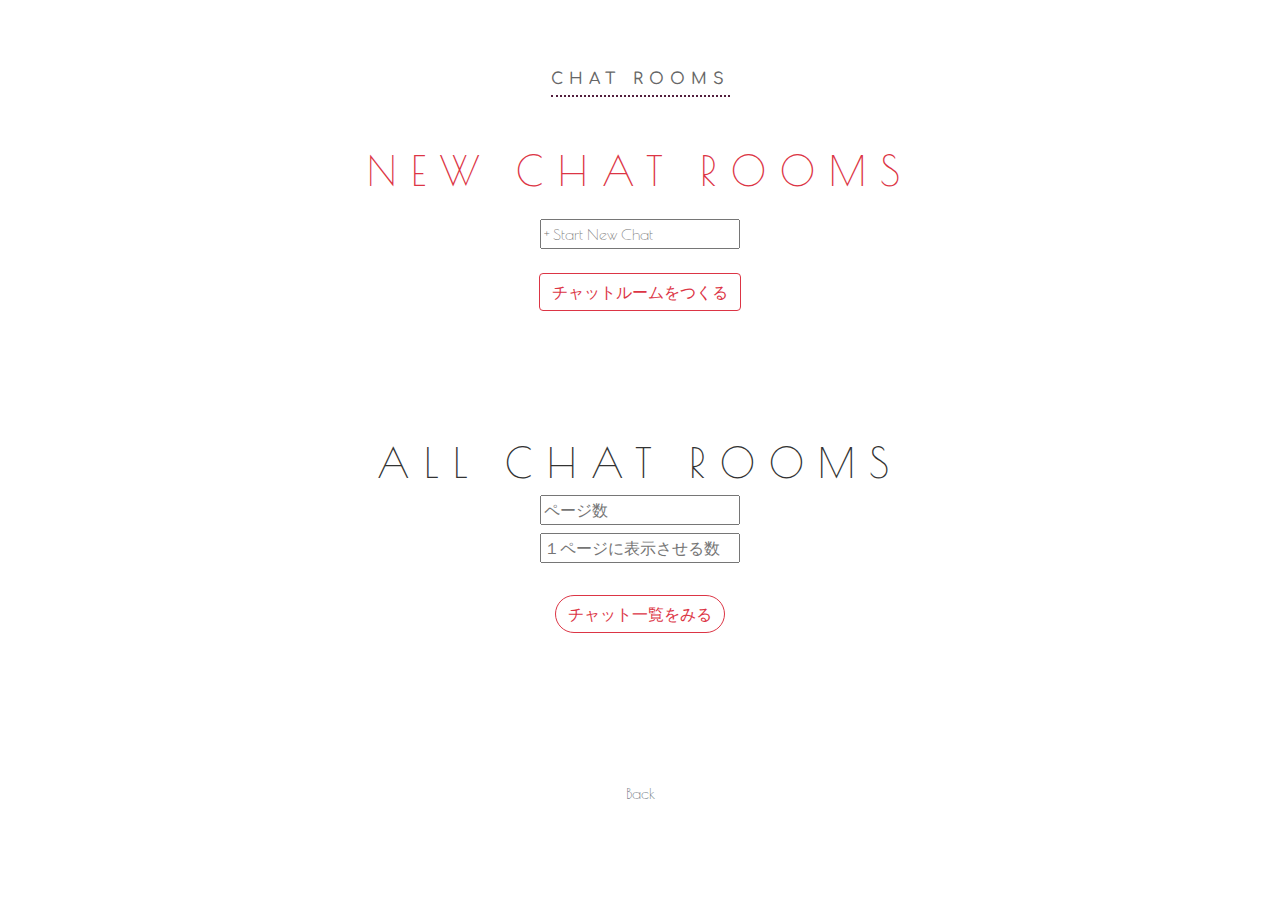
==== chatrooms.html @ cc856ccf "チャットルーム作成&チャットルーム一覧表示ができた！" ====
<!DOCTYPE html>
<html lang=“ja”>
<head>
  <meta charset="UTF-8">
  <link rel="stylesheet" href="https://stackpath.bootstrapcdn.com/bootstrap/4.4.1/css/bootstrap.min.css" integrity="sha384-Vkoo8x4CGsO3+Hhxv8T/Q5PaXtkKtu6ug5TOeNV6gBiFeWPGFN9MuhOf23Q9Ifjh" crossorigin="anonymous">
  <link href="https://fonts.googleapis.com/css?family=Poiret+One&display=swap" rel="stylesheet">
  <link href="https://fonts.googleapis.com/css?family=Comfortaa:400,700|Kosugi+Maru&display=swap" rel="stylesheet">
  <link rel="stylesheet" href="style.css">
  <title>チャットルーム</title>
</head>
<body>
  <div class="wrapper">
      <h2 class="chatrooms">CHAT ROOMS</h2>

      <div class="section">
          <h1 class="text-danger mb-4">NEW CHAT ROOMS</h1>
          <input id="newChatRooms" type="text" placeholder="+ Start New Chat"><br>
          <a href="" onclick="onButtonClickNewChatRooms();return false;" class="btn btn-outline-danger mt-4 mb-5">チャットルームをつくる</a>
          <div id="myposts_area"></div>
        </div>

      <div class="section">
        <h1>ALL CHAT ROOMS</h1>
        <input id="chatRoomsPage" class="mb-2" type="text" placeholder="ページ数"><br>
        <input id="chatRoomsLimit" class="mb-2" type="text" placeholder="１ページに表示させる数"><br>
        <button type="button" class="btn btn-outline-danger mt-4 mb-5 rounded-pill" onclick="onButtonClickAllChatRooms( )">チャット一覧をみる</button>
        <div id="chat_area"></div>
      </div>

      <div class="footer">
          <a href="mypage.html" class="text-secondary mt-4 mb-5">Back</a>
      </div>
  </div>
<script src="common.js"></script>
</body>
</html>
---- style.css ----
body{
  background: url(./img/texture171030IMGL0767_TP_V.jpg);
  background-size:cover;
}

.wrapper {
  width: 600px;
  max-width: 95%;
  margin: 50px auto;
  text-align: center;
  color: #333;
  font-family: 'Poiret One', cursive;
}
.wrapper-mypage {
  width: 600px;
  max-width: 95%;
  margin: 30px auto;
  text-align: center;
  color: #333;
  font-family: 'Sawarabi Gothic', sans-serif;
}

.signUpFrom{
  width: 400px;
  margin: 0 auto;
  text-align: center;
}

.signUpFrom input {
  text-align: center;
}
.wrapper input{
  width: 200px;
}
.wrapper input:focus{
  border-color: #521E3D;
  opacity: 0.5;
}

.wrapper h1, .wrapper-mypage h1{
  font-family: 'Poiret One', cursive;
  letter-spacing: 14px;
}
.wrapper-mypage h2 , .chatrooms{
  font-family: 'Comfortaa', cursive;
  letter-spacing: 6px;
  font-size: 1em;
  border-bottom: dotted 2px #521E3D;
  display: inline-block;
  margin-bottom: 50px;
  padding: 20px 0 6px 0;
  color: #666;
}
.icon{
  width: 40%;
  height: auto;
  margin-bottom: 70px;
}
.navbar-nav{
  background-color: #EC3279;
  padding: 17px 0;
}
.list{
  width: 1400px;
  max-width: 95%;
  margin: 0 auto;
  /* text-align: center; */
  position: relative;
}
.list li{
  list-style: none;
  display: inline-block;
  margin-right: 45px;
  padding: 0 10px;
}
.list a{
  color: white;
}
.list li:hover{
  opacity: 0.5;
}
.logoutBtn{
  position: absolute;
  right: 45px;
}
.footer{
  margin-top: 100px;
}

.section{
  margin-bottom: 80px;
}

#myposts_area{
  color:#666;
  /* background-color: white; */
  height: 100%;
  width: 480px;
  margin: 0 auto;
  /* border-radius: 3%;
  box-shadow: 16px 28px 0px -3px rgba(0,0,0,0.1); */
}
#posts_area{
  color:#666;
  background-color: white;
  height: 100%;
  width: 480px;
  margin: 0 auto;
  border-radius: 3%;
  background-color: white;
}
#myposts_area p{
  padding: 15px 0;
  background-color: white;
  border-radius: 3%;
  box-shadow: 12px 14px 0px 0px rgba(0,0,0,0.1);
  margin-bottom: 28px;
}
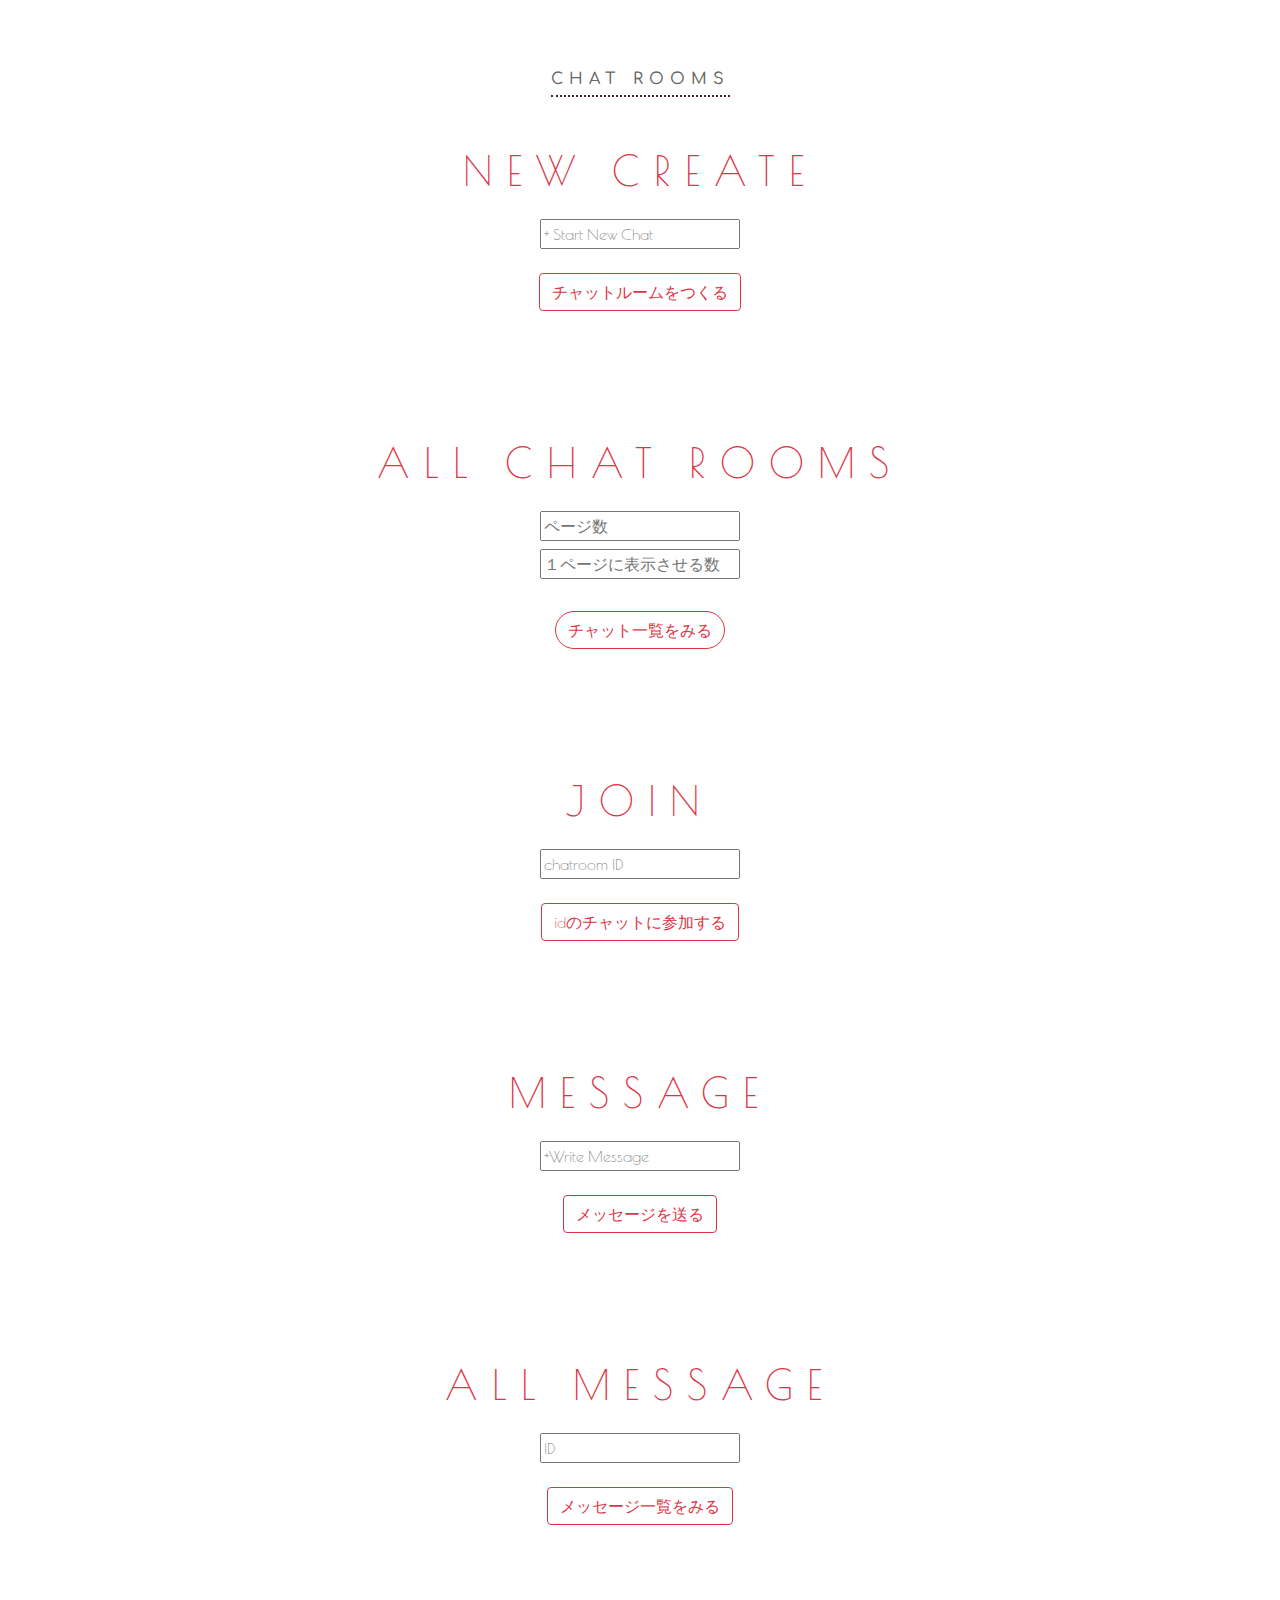
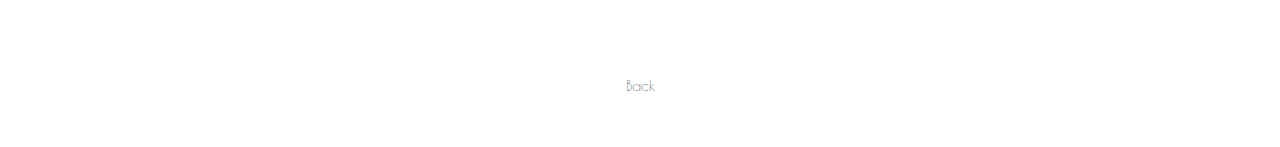
==== commit 9192aa46: "チャットルーム参加 & メッセージ送信ができるようになった！" ====
--- a/chatrooms.html
+++ b/chatrooms.html
@@ -10,22 +10,47 @@
 </head>
 <body>
   <div class="wrapper">
-      <h2 class="chatrooms">CHAT ROOMS</h2>
+    <h2 class="chatrooms">CHAT ROOMS</h2>
 
-      <div class="section">
-          <h1 class="text-danger mb-4">NEW CHAT ROOMS</h1>
-          <input id="newChatRooms" type="text" placeholder="+ Start New Chat"><br>
-          <a href="" onclick="onButtonClickNewChatRooms();return false;" class="btn btn-outline-danger mt-4 mb-5">チャットルームをつくる</a>
-          <div id="myposts_area"></div>
-        </div>
+    <div class="section">
+      <h1 class="text-danger mb-4">NEW CREATE</h1>
+      <input id="newChatRooms" type="text" placeholder="+ Start New Chat"><br>
+      <a href="" onclick="onButtonClickNewChatRooms();return false;" class="btn btn-outline-danger mt-4 mb-5">チャットルームをつくる</a>
+      <div id="myposts_area"></div>
+    </div>
 
-      <div class="section">
-        <h1>ALL CHAT ROOMS</h1>
-        <input id="chatRoomsPage" class="mb-2" type="text" placeholder="ページ数"><br>
-        <input id="chatRoomsLimit" class="mb-2" type="text" placeholder="１ページに表示させる数"><br>
-        <button type="button" class="btn btn-outline-danger mt-4 mb-5 rounded-pill" onclick="onButtonClickAllChatRooms( )">チャット一覧をみる</button>
-        <div id="chat_area"></div>
+    <div class="section">
+      <h1 class="text-danger mb-4">ALL CHAT ROOMS</h1>
+      <input id="chatRoomsPage" class="mb-2" type="text" placeholder="ページ数"><br>
+      <input id="chatRoomsLimit" class="mb-2" type="text" placeholder="１ページに表示させる数"><br>
+      <button type="button" class="btn btn-outline-danger mt-4 mb-5 rounded-pill" onclick="onButtonClickAllChatRooms( )">チャット一覧をみる</button>
+      <div id="chat_area"></div>
+    </div>
+
+    <div class="section">
+      <h1 class="text-danger mb-4">JOIN</h1>
+      <input id="chatroomID" type="text" placeholder="chatroom ID">
+      <div class="signUpFrom mb-4">
+        <button onclick="onButtonClickjoinChatrooms();return false;" class="btn btn-outline-danger mt-4 mb-5">idのチャットに参加する
       </div>
+    </div><!-- チャットルームに参加 -->
+
+    <div class="section">
+      <h1 class="text-danger mb-4">MESSAGE</h1>
+      <input id="chatMessage" type="teÏxt" placeholder="+Write Message">
+      <div class="signUpFrom mb-4">
+        <button onclick="onButtonClickChatMessage();return false;" class="btn btn-outline-danger mt-4 mb-5">メッセージを送る
+      </div>
+    </div><!-- チャットルーム内でメッセージを送る -->
+
+    <div class="section">
+      <h1 class="text-danger mb-4">ALL MESSAGE</h1>
+      <input id="allChatMessage" type="text" placeholder="ID">
+      <div class="signUpFrom mb-4">
+        <button onclick="onButtonClickAllChatMessage();return false;" class="btn btn-outline-danger mt-4 mb-5">メッセージ一覧をみる
+      </div>
+      <div id="chatMessage_area"></div>
+    </div><!-- チャットルーム内でメッセージ一覧をみる -->
 
       <div class="footer">
           <a href="mypage.html" class="text-secondary mt-4 mb-5">Back</a>
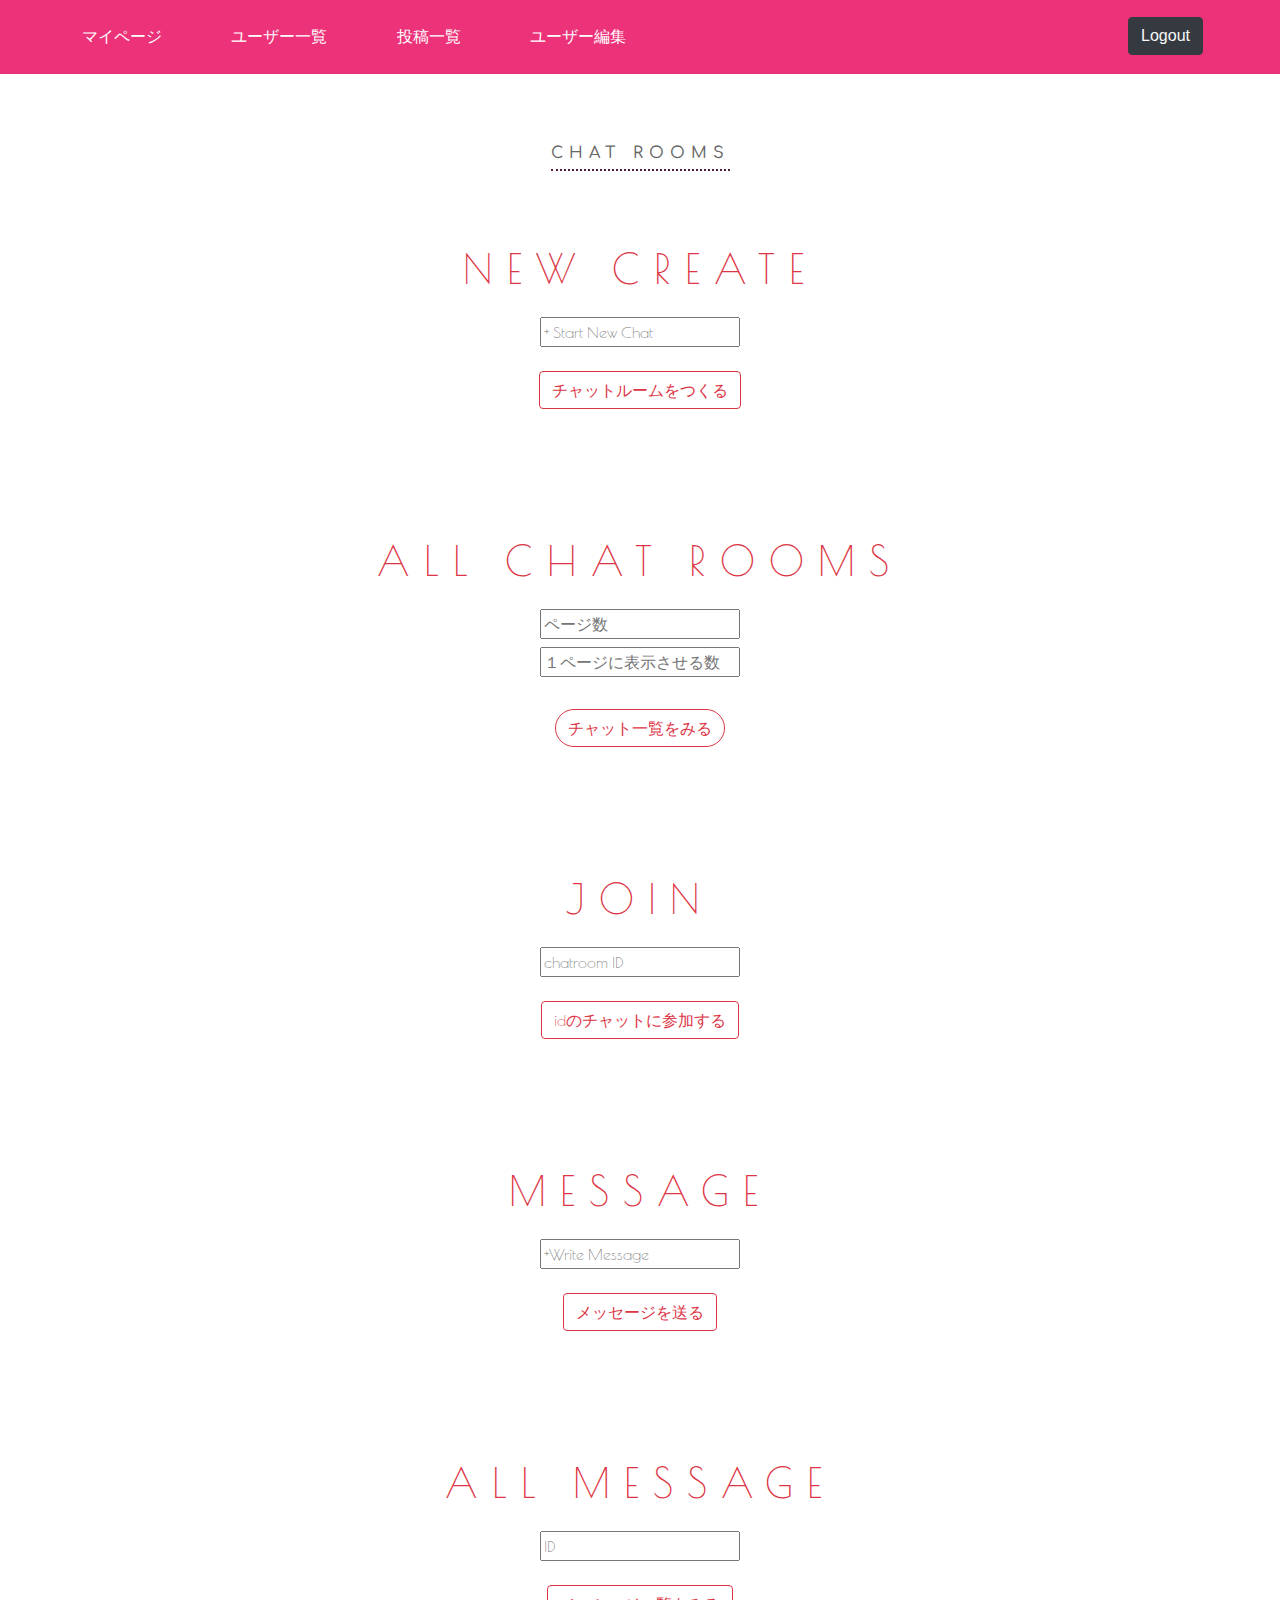
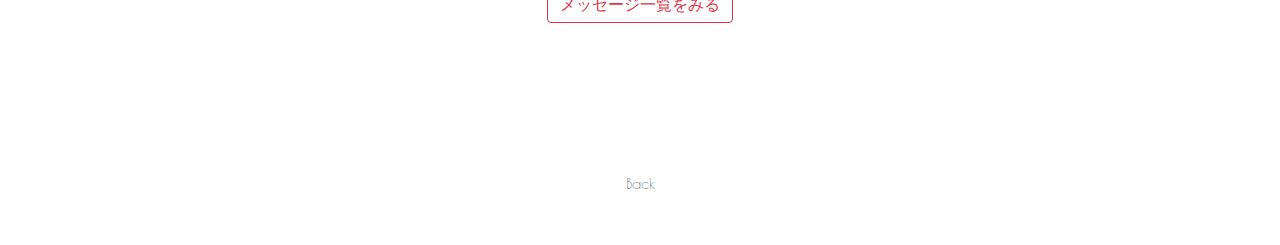
==== commit 57146c6c: "ログアウトボタンを押したらローカルストレージをクリアできるようにした" ====
--- a/chatrooms.html
+++ b/chatrooms.html
@@ -9,9 +9,20 @@
   <title>チャットルーム</title>
 </head>
 <body>
+<div class="navbar-nav">
+    <ul class="list">
+      <li><a class="nav-item nav-link" href="mypage.html">マイページ</a></li>
+      <li><a class="nav-item nav-link" href="users.html">ユーザー一覧</a></li>
+      <li><a class="nav-item nav-link" href="posts.html">投稿一覧</a></li>
+      <li><a class="nav-item nav-link" href="edit.html">ユーザー編集</a></li>
+      <button onclick="onButtonClickLogout();return false;" class="logoutBtn btn btn-dark"><a href="login.html" class="text-light">Logout</a></button>
+    </ul>
+  </div>
   <div class="wrapper">
     <h2 class="chatrooms">CHAT ROOMS</h2>
-
+    <div>
+        <img src="./img/thumb-1905-ai.jpeg" class="girls" alt="" width="" height="">
+      </div>
     <div class="section">
       <h1 class="text-danger mb-4">NEW CREATE</h1>
       <input id="newChatRooms" type="text" placeholder="+ Start New Chat"><br>
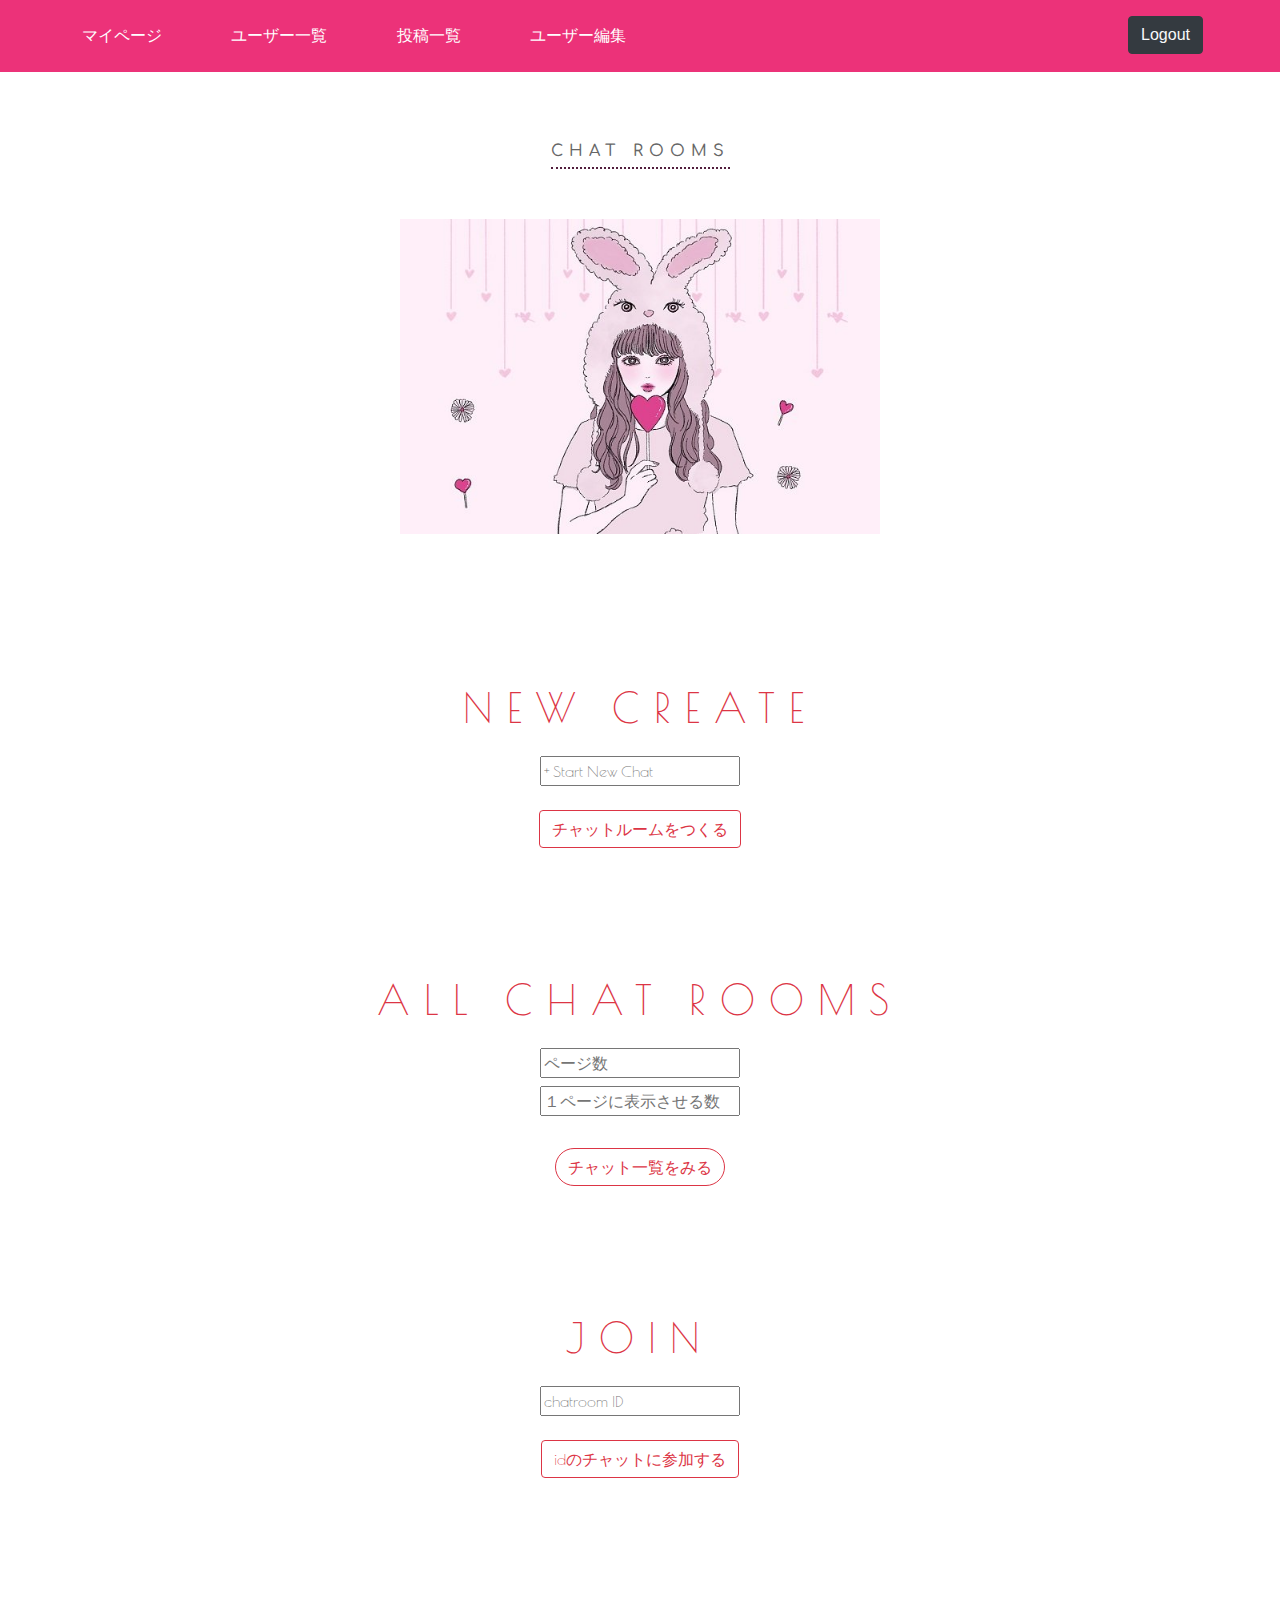
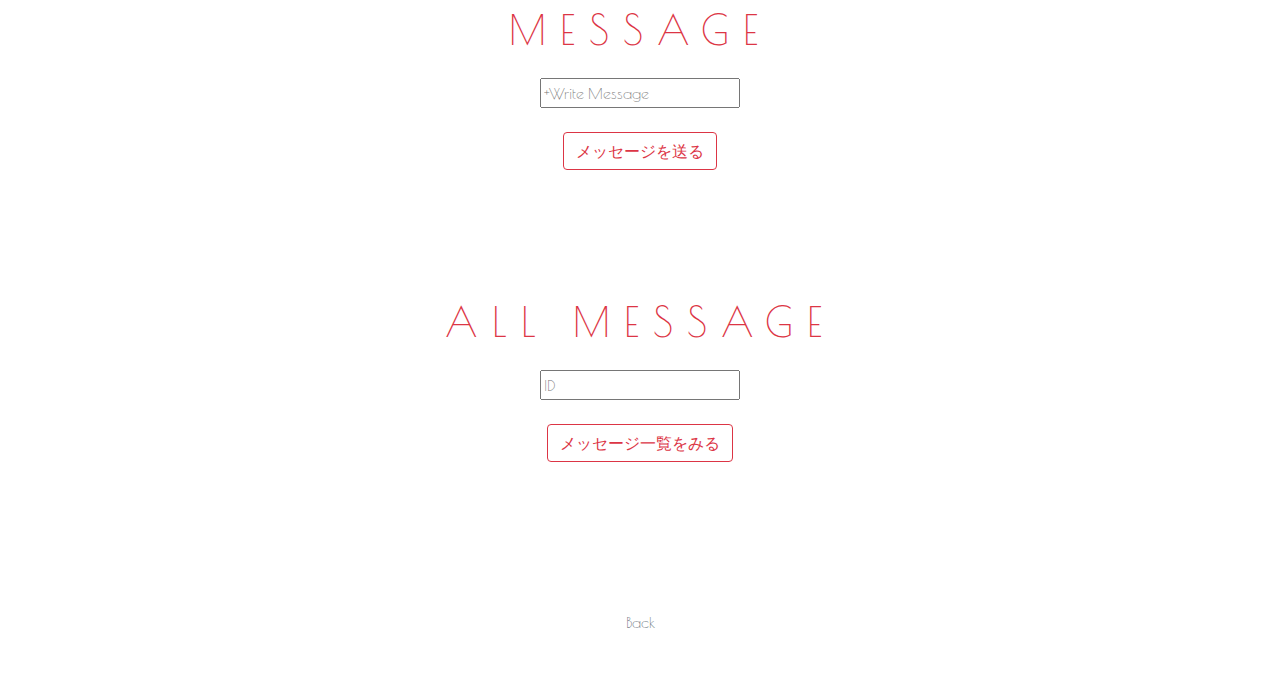
==== commit 3164b131: "HTMLのjsの名前を変更した（変更し忘れてた・・・）" ====
--- a/chatrooms.html
+++ b/chatrooms.html
@@ -67,6 +67,6 @@
           <a href="mypage.html" class="text-secondary mt-4 mb-5">Back</a>
       </div>
   </div>
-<script src="common.js"></script>
+<script src="main.js"></script>
 </body>
 </html>--- a/style.css
+++ b/style.css
@@ -56,15 +56,19 @@
   height: auto;
   margin-bottom: 70px;
 }
+.girls{
+  width: 80%;
+  height: auto;
+  margin-bottom: 150px;
+}
 .navbar-nav{
   background-color: #EC3279;
-  padding: 17px 0;
+  padding: 16px 0;
 }
 .list{
   width: 1400px;
   max-width: 95%;
   margin: 0 auto;
-  /* text-align: center; */
   position: relative;
 }
 .list li{
@@ -78,6 +82,18 @@
 }
 .list li:hover{
   opacity: 0.5;
+}
+.nowName p, .nowBio p{
+  display: inline-block;
+}
+.textColorChange{
+  color:#521E3D;
+}
+.underLine{
+  border-bottom: dotted 2px #521E3D;
+  width: 20%;
+  margin: 0 auto;
+  margin-bottom: 100px;
 }
 .logoutBtn{
   position: absolute;
@@ -93,14 +109,11 @@
 
 #myposts_area{
   color:#666;
-  /* background-color: white; */
   height: 100%;
   width: 480px;
   margin: 0 auto;
-  /* border-radius: 3%;
-  box-shadow: 16px 28px 0px -3px rgba(0,0,0,0.1); */
 }
-#posts_area{
+#posts_area , .chatMessage_area{
   color:#666;
   background-color: white;
   height: 100%;
@@ -109,10 +122,19 @@
   border-radius: 3%;
   background-color: white;
 }
-#myposts_area p{
+#myposts_area p, #allPosts_area p{
   padding: 15px 0;
   background-color: white;
   border-radius: 3%;
   box-shadow: 12px 14px 0px 0px rgba(0,0,0,0.1);
   margin-bottom: 28px;
+}
+
+#users_area li{
+  list-style: none;
+  margin: 0 0 35px 0;
+}
+.userElement{
+  display: inline-block;
+  margin-right: 20px;
 }